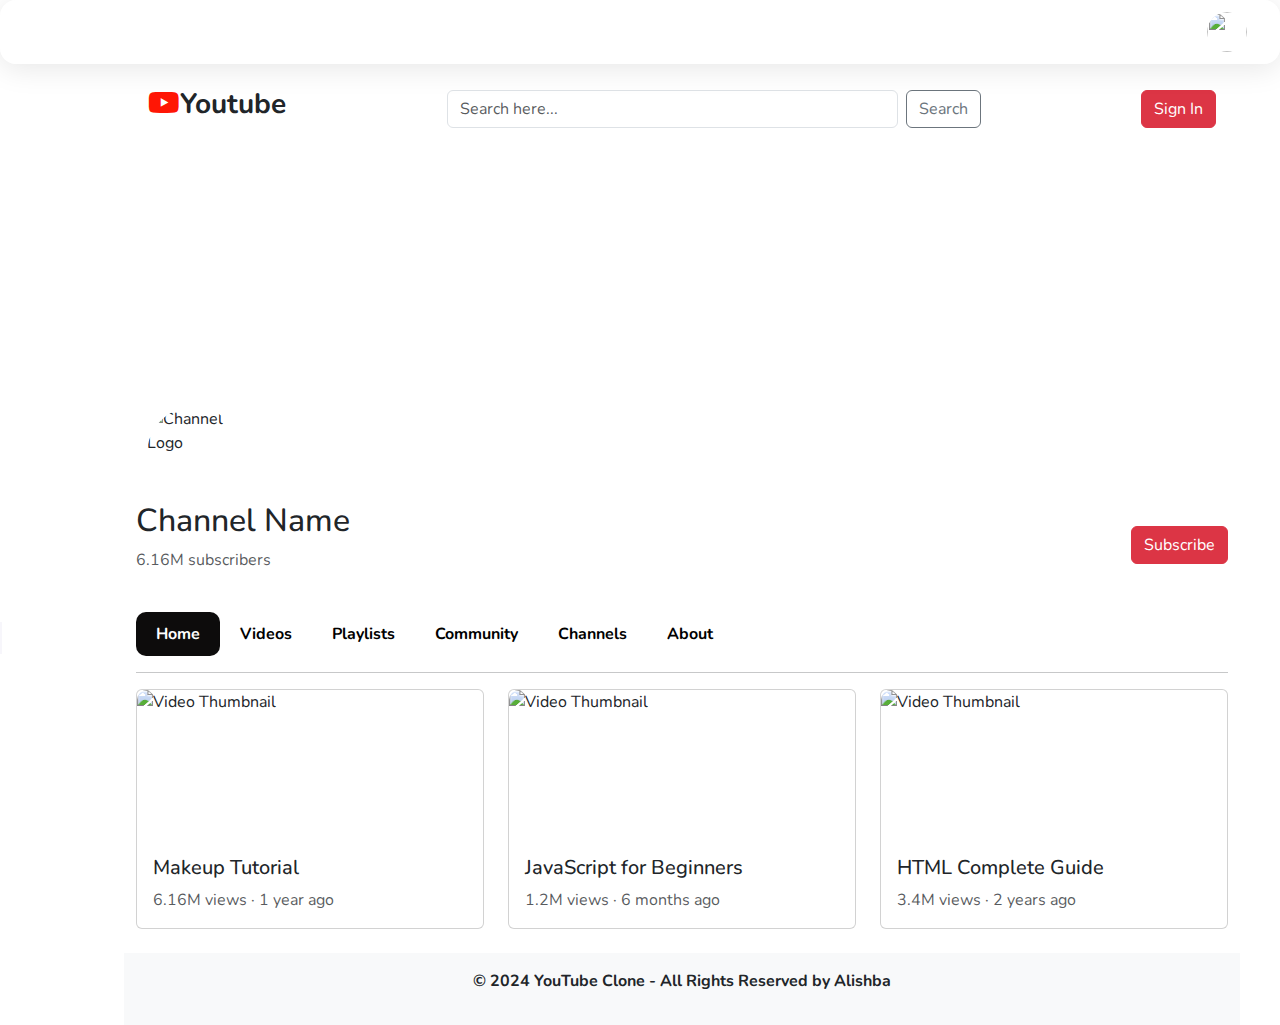
==== youtube-clone/profile.html @ e1a35516 "fix youtube UI" ====
<!DOCTYPE html>
<html lang="en">

<head>
    <meta charset="UTF-8">
    <meta name="viewport" content="width=device-width, initial-scale=1.0">
    <link rel="stylesheet" href="https://cdn.jsdelivr.net/npm/bootstrap@5.0.0-beta1/dist/css/bootstrap.min.css">
    <link rel="stylesheet" href="https://cdn.jsdelivr.net/npm/bootstrap@5.0.0-beta1/dist/js/bootstrap.bundle.min.js">
    <link rel="stylesheet" href="style.css">

    <link rel="stylesheet" href="https://cdnjs.cloudflare.com/ajax/libs/font-awesome/6.0.0-beta3/css/all.min.css">
    <title>YouTube Profile Page</title>
    <style>
        .video-card img {
            height: 150px;
            border-radius: 10px;
        }

        .channel-logo {
            width: 100px;
            height: 100px;
            border-radius: 50%;
            border: 3px solid white;
            position: absolute;
            bottom: -50px;
            left: 20px;
        }
    </style>
</head>


<body>
    <header class="header glass-effect  d-flex align-items-center justify-content-between">
        <div class="header_toggle"><i class="bi bi-list fs-4"></i></div>
        <div class="header_img">
            <img src="https://images.pexels.com/photos/3563766/pexels-photo-3563766.jpeg?auto=compress&cs=tinysrgb&w=600"
                alt="" class="rounded-circle" style="width: 40px; height: 40px;">
        </div>
    </header>
    <div class="container">
        <!-- Navbar -->
        <div class="container py-2">

            <nav class="navbar   py-3 ">
                <div class="container-fluid">
                    <h3 style="font-weight: bold;"> <i class="fa-brands fa-youtube" style="color: #ff1605;"></i>Youtube
                    </h3>


                    <form class="d-flex mx-auto w-50">
                        <input class="form-control me-2" type="search" placeholder="Search here..." aria-label="Search">
                        <button class="btn btn-outline-secondary" type="submit">Search</button>
                    </form>
                    <button class="btn btn-danger">Sign In</button>
                </div>
            </nav>
        </div>

        <!-- Profile Banner -->
        <div class="profile-banner">
            <img src="https://images.pexels.com/photos/3563766/pexels-photo-3563766.jpeg?auto=compress&cs=tinysrgb&w=600"
                alt="Channel Logo" class="channel-logo">
        </div>

        <!-- Channel Info -->
        <div class="container mt-5">
            <div class="row align-items-center">
                <div class="col-md-8">
                    <h2>Channel Name</h2>
                    <p class="text-muted">6.16M subscribers</p>
                </div>
                <div class="col-md-4 text-md-end">
                    <button class="btn btn-danger">Subscribe</button>
                </div>
            </div>
        </div>

        <!-- Tabs -->
        <div class="container mt-4">
            <div class="d-flex tabs">
                <a href="./index.html" class="active">Home</a>
                <a href="#">Videos</a>
                <a href="#">Playlists</a>
                <a href="#">Community</a>
                <a href="#">Channels</a>
                <a href="#">About</a>
            </div>
            <hr>
        </div>

        <!-- Video Section -->
        <div class="container">
            <div class="row">
                <!--  1 -->
                <div class="col-md-4 mb-4">
                    <div class="card video-card">
                        <img src="https://images.pexels.com/photos/212236/pexels-photo-212236.jpeg?auto=compress&cs=tinysrgb&w=600"
                            class="card-img-top" alt="Video Thumbnail">
                        <div class="card-body">
                            <h5 class="card-title">Makeup Tutorial</h5>
                            <p class="card-text text-muted">6.16M views · 1 year ago</p>
                        </div>
                    </div>
                </div>
                <!--  2 -->
                <div class="col-md-4 mb-4">
                    <div class="card video-card">
                        <img src="https://images.pexels.com/photos/1261427/pexels-photo-1261427.jpeg?auto=compress&cs=tinysrgb&w=600"
                            class="card-img-top" alt="Video Thumbnail">
                        <div class="card-body">
                            <h5 class="card-title">JavaScript for Beginners</h5>
                            <p class="card-text text-muted">1.2M views · 6 months ago</p>
                        </div>
                    </div>
                </div>
                <!--  3 -->
                <div class="col-md-4 mb-4">
                    <div class="card video-card">
                        <img src="https://images.pexels.com/photos/14011035/pexels-photo-14011035.jpeg?auto=compress&cs=tinysrgb&w=600"
                            class="card-img-top" alt="Video Thumbnail">
                        <div class="card-body">
                            <h5 class="card-title">HTML Complete Guide</h5>
                            <p class="card-text text-muted">3.4M views · 2 years ago</p>
                        </div>
                    </div>
                </div>
            </div>
        </div>

        <!-- Footer -->
        <footer class="bg-light text-center py-3 ">
            <p>© 2024 YouTube Clone - All Rights Reserved by Alishba</p>
        </footer>
    </div>

    
    <script src="https://cdn.jsdelivr.net/npm/bootstrap@5.3.0/dist/js/bootstrap.bundle.min.js"></script>
</body>

</html>
---- youtube-clone/style.css ----
@import url("https://fonts.googleapis.com/css2?family=Nunito:wght@400;600;700&display=swap");

   :root {
       --header-height: 3rem;
       --nav-width: 68px;
       --first-color: #1b1b1d;
       --first-color-light: #AFA5D9;
       --white-color: #F7F6FB;
       --body-font: 'Nunito', sans-serif;
       --normal-font-size: 1rem;
       --z-fixed: 100
   }

   *,
   ::before,
   ::after {
       box-sizing: border-box
   }

   body {
       position: relative;
       margin: var(--header-height) 0 0 0;
       padding: 0 1rem;
       font-family: var(--body-font);
       font-size: var(--normal-font-size);
       transition: .5s
   }

   a {
       text-decoration: none
   }

   .header {
       width: 100%;
       height: var(--header-height);
       position: fixed;
       top: 0;
       left: 0;
       display: flex;
       align-items: center;
       justify-content: space-between;
       padding: 0 1rem;
       background-color: var(--white-color);
       z-index: var(--z-fixed);
       transition: .5s
   }

   .header_toggle {
       color: var(--first-color);
       font-size: 1.5rem;
       cursor: pointer
   }

   .header_img {
       width: 35px;
       height: 35px;
       display: flex;
       justify-content: center;
       border-radius: 50%;
       overflow: hidden
   }

   .header_img img {
       width: 40px
   }

   .l-navbar {
       position: fixed;
       top: 0;
       left: -30%;
       width: var(--nav-width);
       height: 100vh;
       background-color: var(--first-color);
       padding: .5rem 1rem 0 0;
       transition: .5s;
       z-index: var(--z-fixed)
   }

   .nav {
       height: 100%;
       display: flex;
       flex-direction: column;
       justify-content: space-between;
       overflow: hidden
   }

   .nav_logo,
   .nav_link {
       display: grid;
       grid-template-columns: max-content max-content;
       align-items: center;
       column-gap: 1rem;
       padding: .5rem 0 .5rem 1.5rem
   }

   .nav_logo {
       margin-bottom: 2rem
   }

   .nav_logo-icon {
       font-size: 1.25rem;
       color: var(--white-color)
   }

   .nav_logo-name {
       color: var(--white-color);
       font-weight: 700
   }

   .nav_link {
       position: relative;
       color: var(--first-color-light);
       margin-bottom: 1.5rem;
       transition: .3s
   }

   .nav_link:hover {
       color: var(--white-color)
   }

   .nav_icon {
       font-size: 1.25rem
   }

   .show {
       left: 0
   }

   .body-pd {
       padding-left: calc(var(--nav-width) + 1rem)
   }

   .active {
       color: var(--white-color)
   }

   .active::before {
       content: '';
       position: absolute;
       left: 0;
       width: 2px;
       height: 32px;
       background-color: var(--white-color)
   }

   .height-100 {
       height: 100vh
   }

   @media screen and (min-width: 768px) {
       body {
           margin: calc(var(--header-height) + 1rem) 0 0 0;
           padding-left: calc(var(--nav-width) + 2rem)
       }

       .header {
           height: calc(var(--header-height) + 1rem);
           padding: 0 2rem 0 calc(var(--nav-width) + 2rem)
       }

       .header_img {
           width: 40px;
           height: 40px
       }

       .header_img img {
           width: 45px
       }

       .l-navbar {
           left: 0;
           padding: 1rem 1rem 0 0
       }

       .show {
           width: calc(var(--nav-width) + 156px)
       }

       .body-pd {
           padding-left: calc(var(--nav-width) + 188px)
       }
   }

   .card-footer {
       border: none;
   }

   .container {
       border: none;
   }

   .card-body {
       border: none;
   }

   .channel-logo {
       width: 30px;
       height: 30px;
       border-radius: 50%;
   }

   .glass-effect {

       background: rgba(255, 255, 255, 0.42);
       border-radius: 16px;
       box-shadow: 0 4px 30px rgba(0, 0, 0, 0.1);
       backdrop-filter: blur(5.2px);
       -webkit-backdrop-filter: blur(5.2px);
       border: 1px solid rgba(255, 255, 255, 0.3);
   }

   /* Custom styles for hover effects */
   .card-img-top {
       position: relative;
       transition: transform 0.4s ease, opacity 0.3s ease;
   }

   .card-img-top:hover {
       transform: scale(1.1);
       /* Zoom effect */
       opacity: 0.8;
       /* Reduced opacity */
   }

   .hover-icons {
       position: absolute;
       top: 10px;
       left: 10px;
       display: none;
       z-index: 10;
   }

   .hover-icons a {
       color: #fff;
       margin-right: 10px;
       font-size: 18px;
       background: rgba(0, 0, 0, 0.6);
       padding: 5px;
       border-radius: 50%;
   }

   .card:hover .hover-icons {
       display: block;
   }

   .card {
       position: relative;
       overflow: hidden;
   }

   /*Profile Page CSS*/
   .profile-banner {
       background-image: url('https://images.pexels.com/photos/3563766/pexels-photo-3563766.jpeg?auto=compress&cs=tinysrgb&w=600');
       background-size: cover;
       background-position: center;
       height: 300px;
       position: relative;
   }



   .tabs a {
       text-decoration: none;
       color: #000;
       font-weight: bold;
       padding: 10px 20px;
       border-radius: 10px;
   }

   .tabs a.active {
       background-color: #0d0c0c;
       justify-content: space-between;
       color: white;

   }
   footer{
    font-weight: bold;
   }
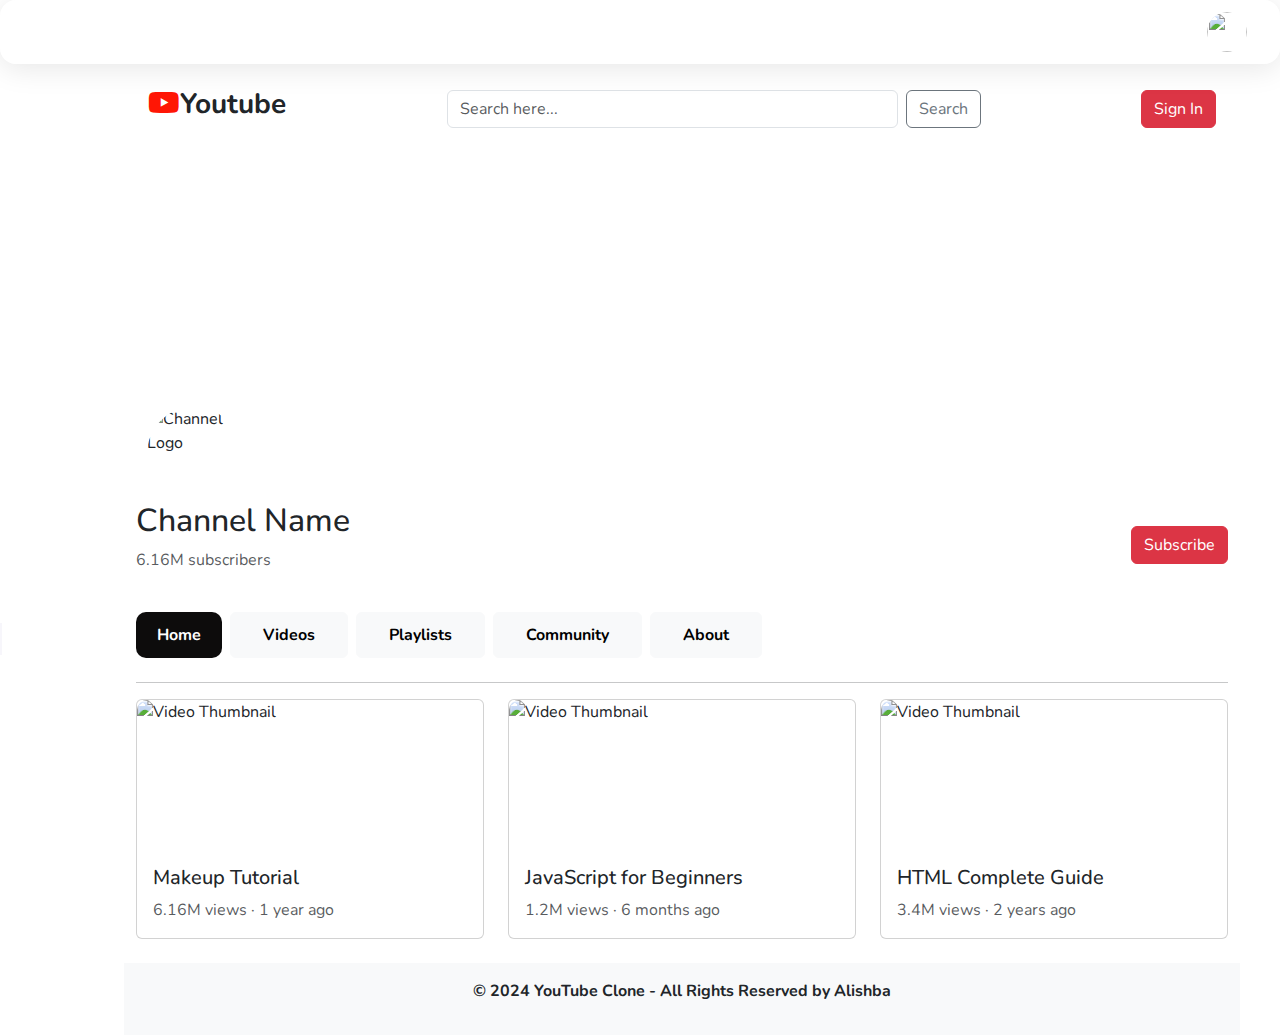
==== commit 3477388b: "updated code" ====
--- a/youtube-clone/profile.html
+++ b/youtube-clone/profile.html
@@ -76,17 +76,18 @@
         </div>
 
         <!-- Tabs -->
+        
         <div class="container mt-4">
-            <div class="d-flex tabs">
-                <a href="./index.html" class="active">Home</a>
-                <a href="#">Videos</a>
-                <a href="#">Playlists</a>
-                <a href="#">Community</a>
-                <a href="#">Channels</a>
-                <a href="#">About</a>
+            <div class="d-flex flex-wrap justify-content-center justify-content-md-start tabs">
+                <a href="./index.html" class="active btn btn-link me-2 mb-2">Home</a>
+                <button class="btn btn-light me-2 mb-2" type="submit"><a href="#">Videos</a></button>
+                <button class="btn btn-light me-2 mb-2" type="submit"><a href="#">Playlists</a></button>
+                <button class="btn btn-light me-2 mb-2" type="submit"><a href="#">Community</a></button>
+                <button class="btn btn-light me-2 mb-2" type="submit"><a href="#">About</a></button>
             </div>
             <hr>
         </div>
+        
 
         <!-- Video Section -->
         <div class="container">
--- a/youtube-clone/style.css
+++ b/youtube-clone/style.css
@@ -4,7 +4,7 @@
        --header-height: 3rem;
        --nav-width: 68px;
        --first-color: #1b1b1d;
-       --first-color-light: #AFA5D9;
+       --first-color-light: #f6f0f0;
        --white-color: #F7F6FB;
        --body-font: 'Nunito', sans-serif;
        --normal-font-size: 1rem;
